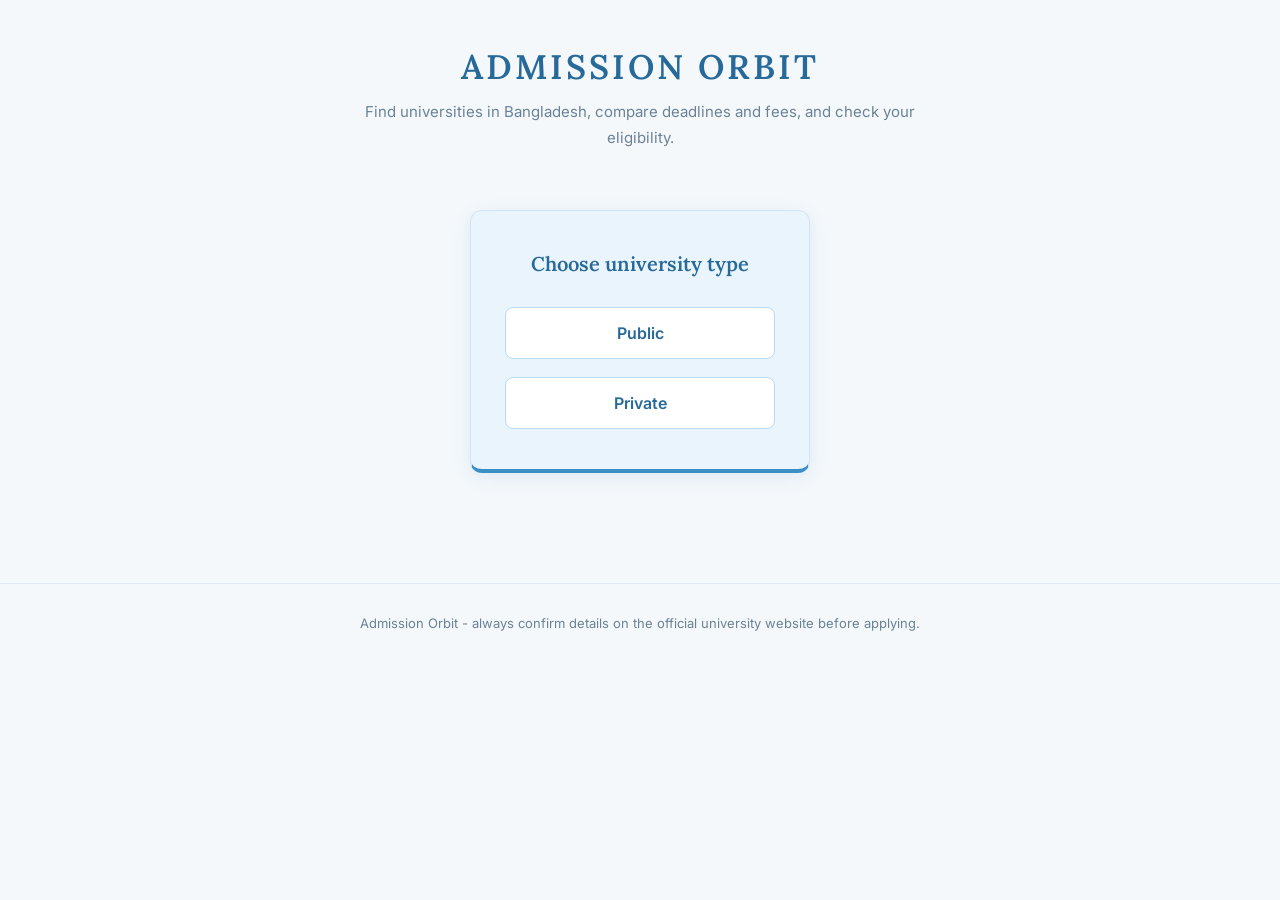
==== index.html @ e8bc0812 "almost donegit add .git add ." ====
<!DOCTYPE html>
<html lang="en">
<head>
  <meta charset="UTF-8">
  <meta name="viewport" content="width=device-width, initial-scale=1.0">
  <title>Admission Orbit</title>
  <link rel="preconnect" href="https://fonts.googleapis.com">
  <link href="https://fonts.googleapis.com/css2?family=Lora:wght@500;600&family=Inter:wght@400;500;600&display=swap" rel="stylesheet">
  <link rel="stylesheet" href="style.css">
</head>
<body>

<div class="container home">

  <h1 class="page-title">ADMISSION ORBIT</h1>
  <p class="page-sub">Find universities in Bangladesh, compare deadlines and fees, and check your eligibility.</p>

  <!-- Home Page -->
  <div id="homePage" class="page">
    <div class="button-box card-box">
      <h2>Choose university type</h2>
      <button class="big" onclick="showUniversities('public')">Public</button>
      <button class="big" onclick="showUniversities('private')">Private</button>
    </div>
  </div>

  <!-- University Page -->
  <div id="universityPage" class="page hidden">

    <div class="list-top">
      <h2 id="pageTitle" class="chip">Public Universities</h2>

      <div class="right">
        <select id="city" onchange="chooseCity()"><option value="">Your location...</option></select>
        <button onclick="useGPS()">Use my GPS</button>
        <select id="sort" onchange="render()">
          <option value="alpha">Sort: Alphabetical</option>
          <option value="distance">Sort: Distance</option>
          <option value="deadline">Sort: Application deadline</option>
          <option value="fee">Sort: Application fee</option>
        </select>
      </div>
    </div>

    <p id="locText"></p>

    <div id="universityList" class="uni-grid"></div>

    <button class="back-button" onclick="goBack()">Back</button>
  </div>

</div>

<footer class="footer">Admission Orbit - always confirm details on the official university website before applying.</footer>

<script src="data.js"></script>
<script src="script.js"></script>
</body>
</html>
---- style.css ----
* { box-sizing: border-box; margin: 0; padding: 0; }

:root {
  --sky: #3a8fc7;
  --sky-dark: #276a99;
  --sky-light: #e8f3fb;
  --sky-card: #eaf4fc;
  --bg: #f4f8fb;
  --text: #24415a;
  --muted: #6b8296;
  --line: #e1ebf3;
}

body {
  font-family: "Inter", "Segoe UI", Arial, sans-serif;
  background: var(--bg);
  color: var(--text);
  font-size: 15px;
  line-height: 1.7;
}

h1, h2, h3 { font-family: "Lora", Georgia, "Times New Roman", serif; }
.hidden { display: none; }

/* ---------- Header band (university pages) ---------- */
.hero {
  background: linear-gradient(135deg, var(--sky-dark), var(--sky) 70%, #6bb7e3);
  color: white;
  padding: 50px 20px 80px;
}
.hero-inner { max-width: 1050px; margin: auto; }
.hero h1 { font-size: 36px; font-weight: 600; line-height: 1.3; letter-spacing: 0.5px; }
.back-link { display: inline-block; margin-bottom: 20px; color: #e8f3fb; text-decoration: none; font-size: 14px; }
.back-link:hover { text-decoration: underline; }
.hero .badge { margin-bottom: 14px; }

.container { max-width: 1050px; margin: -45px auto 0; padding: 0 20px 50px; }

/* ---------- White cards with soft shadow ---------- */
.card-box {
  background: white;
  border-radius: 12px;
  border: 1px solid var(--line);
  box-shadow: 0 4px 18px rgba(39, 106, 153, 0.10);
}

/* ---------- Form controls ---------- */
button, select, input {
  padding: 10px 14px;
  border: 1px solid #cfdde8;
  border-radius: 8px;
  background: white;
  color: var(--text);
  font-size: 14px;
  font-family: inherit;
}
button { cursor: pointer; transition: 0.2s; }
button:hover { background: var(--sky-light); border-color: var(--sky); }
select:focus, input:focus { outline: 2px solid #b9dcf2; border-color: var(--sky); }

/* =====================================================
   HOME / DASHBOARD
   ===================================================== */
.container.home { margin-top: 0; padding-top: 45px; }

.page-title {
  text-align: center;
  font-size: 34px;
  font-weight: 600;
  letter-spacing: 3px;
  line-height: 1.3;
  color: var(--sky-dark);
}
.page-sub { text-align: center; margin: 10px auto 10px; max-width: 560px; font-size: 15px; color: var(--muted); }

/* Public / Private box */
.button-box {
  width: 340px;
  max-width: 100%;
  margin: 60px auto;
  padding: 36px 34px 40px;
  display: flex;
  flex-direction: column;
  gap: 18px;
  text-align: center;
  background: var(--sky-card);
  border: 1px solid #cfe5f5;
  border-bottom: 4px solid var(--sky);
}
.button-box h2 { margin-bottom: 8px; font-size: 20px; font-weight: 600; color: var(--sky-dark); }
.big { padding: 15px 20px; font-size: 16px; font-weight: 600; background: white; border: 1px solid #b9d9ee; color: var(--sky-dark); }
.big:hover { background: var(--sky); border-color: var(--sky); color: white; }

/* List page */
.list-top {
  display: flex;
  justify-content: space-between;
  align-items: center;
  flex-wrap: wrap;
  gap: 14px;
  margin-top: 40px;
}
.chip {
  display: inline-block;
  padding: 10px 22px;
  background: var(--sky-card);
  border: 1px solid #cfe5f5;
  border-bottom: 3px solid var(--sky);
  border-radius: 8px;
  font-size: 19px;
  font-weight: 600;
  color: var(--sky-dark);
}
.right { display: flex; gap: 10px; flex-wrap: wrap; }
#locText { margin: 20px 0 24px; font-size: 14px; color: var(--muted); }

/* University buttons (2 columns) */
.uni-grid { display: grid; grid-template-columns: 1fr 1fr; gap: 20px 40px; }

.uni-btn {
  display: flex;
  flex-direction: column;
  gap: 6px;
  min-height: 78px;
  padding: 16px 20px;
  background: var(--sky-card);
  color: var(--text);
  text-decoration: none;
  border-radius: 10px;
  border: 1px solid #cfe5f5;
  border-bottom: 4px solid var(--sky);
  box-shadow: 0 3px 12px rgba(39, 106, 153, 0.07);
  transition: 0.2s;
}
.uni-btn:hover { transform: translateY(-3px); background: #dcecf9; box-shadow: 0 8px 20px rgba(39, 106, 153, 0.18); }
.uni-btn b { font-size: 15px; font-weight: 600; line-height: 1.5; color: var(--sky-dark); }
.uni-btn span { font-size: 12px; line-height: 1.6; color: var(--muted); }

.back-button { display: block; width: 110px; margin: 50px 0 0 auto; padding: 11px; background: var(--sky); border-color: var(--sky); color: white; font-weight: 600; }
.back-button:hover { background: var(--sky-dark); border-color: var(--sky-dark); }

/* ---------- Badges ---------- */
.badge { align-self: flex-start; display: inline-block; padding: 4px 14px; border-radius: 20px; font-size: 11px; font-weight: 600; text-transform: uppercase; letter-spacing: 1px; background: white; color: var(--sky-dark); }
.badge.private { background: #eef0fb; color: #4a54a8; }
.hero .badge { background: rgba(255, 255, 255, 0.22); color: white; }

/* =====================================================
   UNIVERSITY PAGE
   ===================================================== */
.stats { display: grid; grid-template-columns: repeat(4, 1fr); gap: 18px; margin-bottom: 30px; }
.stat { display: flex; flex-direction: column; gap: 6px; padding: 20px; border-bottom: 4px solid var(--sky); }
.stat span { font-size: 11px; text-transform: uppercase; letter-spacing: 1px; color: var(--muted); }
.stat b { font-size: 14px; font-weight: 600; line-height: 1.5; }

.main { display: flex; gap: 30px; align-items: flex-start; }
.details { flex: 1; min-width: 0; }
#info { padding: 30px 34px; }

.block { padding: 20px 0; border-bottom: 1px solid var(--line); font-size: 14px; }
.block:first-child { padding-top: 0; }
.block h4 { margin-bottom: 8px; font-size: 12px; text-transform: uppercase; letter-spacing: 1.2px; color: var(--sky); }
.value { line-height: 1.8; }
.small { margin-top: 6px; font-size: 12.5px; line-height: 1.7; color: var(--muted); }

.unit { margin-bottom: 14px; padding: 14px 18px; background: var(--sky-light); border-left: 3px solid var(--sky); border-radius: 8px; line-height: 1.8; }
.unit b { display: block; margin-bottom: 2px; color: var(--sky-dark); }

.note { margin: 22px 0 6px; padding: 16px 18px; background: #fff8e6; border-left: 4px solid #e8b53a; border-radius: 8px; font-size: 13px; line-height: 1.8; }
.links { margin-top: 22px; }
.linkbtn { display: inline-block; margin: 0 10px 10px 0; padding: 10px 22px; background: var(--sky); color: white; text-decoration: none; border-radius: 8px; font-size: 14px; }
.linkbtn:hover { background: var(--sky-dark); }
.linkbtn.light { background: var(--sky-light); color: var(--sky-dark); }
.linkbtn.light:hover { background: #d3e8f6; }

/* Eligibility card - border at the bottom */
.eligibility { width: 340px; padding: 30px 28px; position: sticky; top: 20px; border-bottom: 4px solid var(--sky-dark); }
.eligibility h3 { font-size: 20px; font-weight: 600; line-height: 1.4; color: var(--sky-dark); }
.hint { margin: 10px 0 24px; font-size: 13px; line-height: 1.7; color: var(--muted); }
.field { margin-bottom: 18px; }
.field label { display: block; margin-bottom: 7px; font-size: 12px; font-weight: 600; text-transform: uppercase; letter-spacing: 1px; color: var(--muted); }
.field input, .field select { width: 100%; }
.primary { width: 100%; margin-top: 8px; padding: 13px; background: var(--sky); border-color: var(--sky); color: white; font-weight: 600; font-size: 15px; }
.primary:hover { background: var(--sky-dark); border-color: var(--sky-dark); }

#result { margin-top: 22px; font-size: 13px; line-height: 1.8; }
#result:empty { display: none; }
#result.ok, #result.no, #result.warn { padding: 16px 18px; border-radius: 8px; }
#result.ok { background: #eaf7f0; border-left: 4px solid #3aa876; }
#result.no { background: #fdeeee; border-left: 4px solid #d65a5a; }
#result.warn { background: #fff8e6; border-left: 4px solid #e8b53a; }

/* ---------- Footer ---------- */
.footer { padding: 28px 20px; text-align: center; font-size: 13px; color: var(--muted); border-top: 1px solid var(--line); }

/* ---------- Mobile ---------- */
@media (max-width: 800px) {
  .uni-grid { grid-template-columns: 1fr; gap: 14px; }
  .stats { grid-template-columns: 1fr 1fr; }
  .main { flex-direction: column; }
  .eligibility { width: 100%; position: static; }
  #info { padding: 24px 22px; }
  .hero h1 { font-size: 28px; }
  .page-title { font-size: 26px; letter-spacing: 2px; }
  .back-button { margin: 36px auto 0; }
}
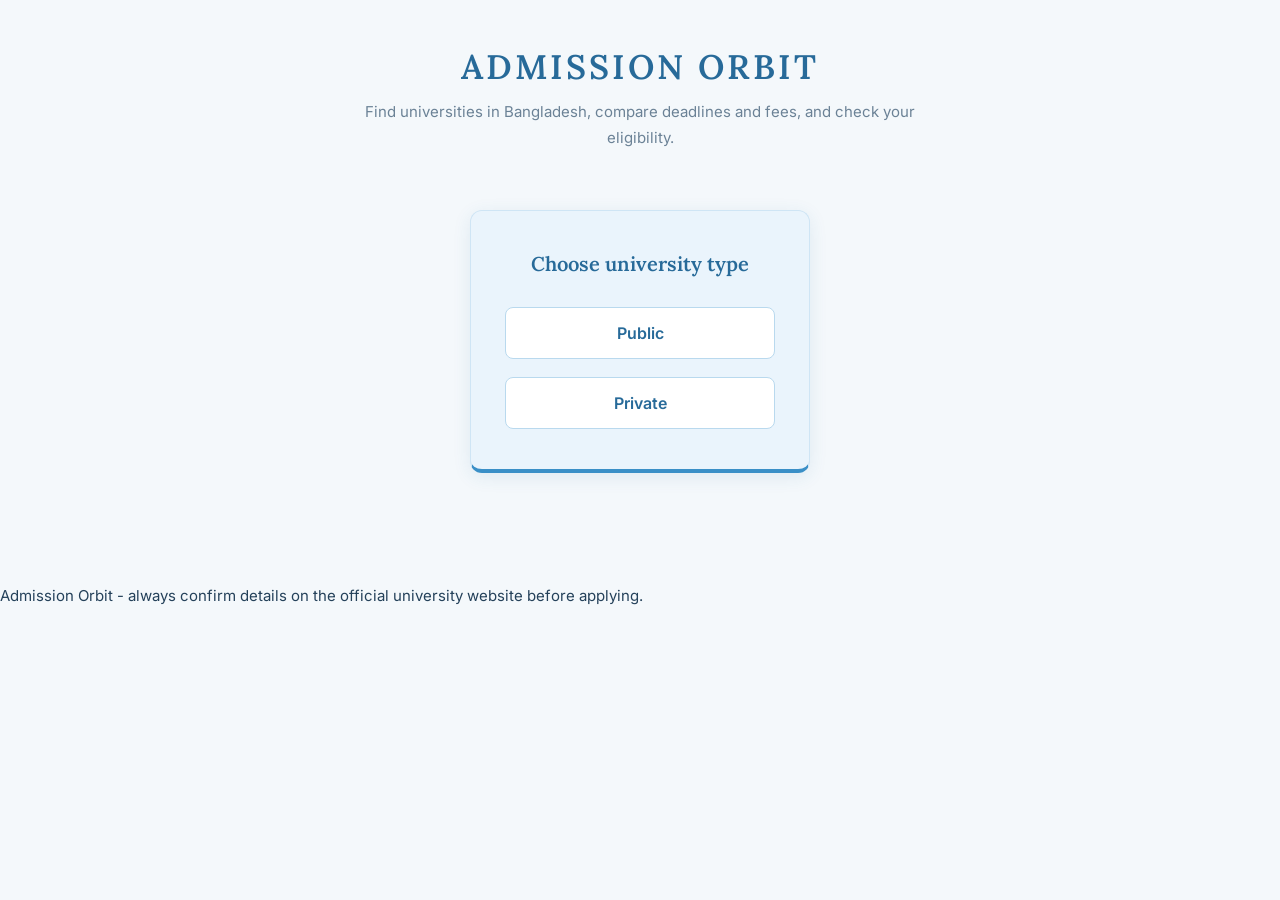
==== commit c09ef85c: "Updated All" ====
--- a/index.html
+++ b/index.html
@@ -1,59 +1,92 @@
+
 <!DOCTYPE html>
 <html lang="en">
 <head>
-  <meta charset="UTF-8">
-  <meta name="viewport" content="width=device-width, initial-scale=1.0">
-  <title>Admission Orbit</title>
-  <link rel="preconnect" href="https://fonts.googleapis.com">
-  <link href="https://fonts.googleapis.com/css2?family=Lora:wght@500;600&family=Inter:wght@400;500;600&display=swap" rel="stylesheet">
-  <link rel="stylesheet" href="style.css">
+    <meta charset="UTF-8">
+    <meta name="viewport" content="width=device-width, initial-scale=1.0">
+
+    <title>Admission Orbit</title>
+
+    <!-- Google Fonts -->
+    <link rel="preconnect" href="https://fonts.googleapis.com">
+    <link href="https://fonts.googleapis.com/css2?family=Lora:wght@500;600&family=Inter:wght@400;500;600&display=swap" rel="stylesheet">
+
+    <!-- CSS File -->
+    <link rel="stylesheet" href="style.css">
 </head>
+
 <body>
 
-<div class="container home">
+    <div class="container home">
 
-  <h1 class="page-title">ADMISSION ORBIT</h1>
-  <p class="page-sub">Find universities in Bangladesh, compare deadlines and fees, and check your eligibility.</p>
+        <h1 class="page-title">ADMISSION ORBIT</h1>
 
-  <!-- Home Page -->
-  <div id="homePage" class="page">
-    <div class="button-box card-box">
-      <h2>Choose university type</h2>
-      <button class="big" onclick="showUniversities('public')">Public</button>
-      <button class="big" onclick="showUniversities('private')">Private</button>
-    </div>
-  </div>
+        <p class="page-sub">
+            Find universities in Bangladesh, compare deadlines and fees,
+            and check your eligibility.
+        </p>
 
-  <!-- University Page -->
-  <div id="universityPage" class="page hidden">
+        <!-- Home Page -->
+        <div id="homePage" class="page">
 
-    <div class="list-top">
-      <h2 id="pageTitle" class="chip">Public Universities</h2>
+            <div class="button-box card-box">
 
-      <div class="right">
-        <select id="city" onchange="chooseCity()"><option value="">Your location...</option></select>
-        <button onclick="useGPS()">Use my GPS</button>
-        <select id="sort" onchange="render()">
-          <option value="alpha">Sort: Alphabetical</option>
-          <option value="distance">Sort: Distance</option>
-          <option value="deadline">Sort: Application deadline</option>
-          <option value="fee">Sort: Application fee</option>
-        </select>
-      </div>
+                <h2>Choose university type</h2>
+
+                <button class="big" onclick="showUniversities('public')">
+                    Public
+                </button>
+
+                <button class="big" onclick="showUniversities('private')">
+                    Private
+                </button>
+
+            </div>
+
+        </div>
+
+        <!-- University Page -->
+        <div id="universityPage" class="page hidden">
+
+            <div class="list-top">
+
+                <h2 id="pageTitle" class="chip">
+                    Public Universities
+                </h2>
+
+                <div class="right">
+
+                    <select id="sort" onchange="render()">
+                        <option value="alpha">Sort: Alphabetical</option>
+                        <option value="deadline">Sort: Application deadline</option>
+                        <option value="fee">Sort: Application fee</option>
+                    </select>
+
+                </div>
+
+            </div>
+
+            <!-- University Cards -->
+            <div id="universityList" class="uni-grid"></div>
+
+            <!-- Back Button -->
+            <button class="back-button" onclick="goBack()">
+                Back
+            </button>
+
+        </div>
+
     </div>
 
-    <p id="locText"></p>
+    <!-- Footer -->
+    <footer class="footer">
+        Admission Orbit - always confirm details on the official
+        university website before applying.
+    </footer>
 
-    <div id="universityList" class="uni-grid"></div>
+    <!-- JavaScript Files -->
+    <script src="data.js"></script>
+    <script src="script.js"></script>
 
-    <button class="back-button" onclick="goBack()">Back</button>
-  </div>
-
-</div>
-
-<footer class="footer">Admission Orbit - always confirm details on the official university website before applying.</footer>
-
-<script src="data.js"></script>
-<script src="script.js"></script>
 </body>
-</html>+</html>
--- a/style.css
+++ b/style.css
@@ -1,205 +1,565 @@
-* { box-sizing: border-box; margin: 0; padding: 0; }
+
+* {
+    box-sizing: border-box;
+    margin: 0;
+    padding: 0;
+}
 
 :root {
-  --sky: #3a8fc7;
-  --sky-dark: #276a99;
-  --sky-light: #e8f3fb;
-  --sky-card: #eaf4fc;
-  --bg: #f4f8fb;
-  --text: #24415a;
-  --muted: #6b8296;
-  --line: #e1ebf3;
+    --sky: #3a8fc7;
+    --sky-dark: #276a99;
+    --sky-light: #e8f3fb;
+    --sky-card: #eaf4fc;
+    --bg: #f4f8fb;
+    --text: #24415a;
+    --muted: #6b8296;
+    --line: #e1ebf3;
 }
 
 body {
-  font-family: "Inter", "Segoe UI", Arial, sans-serif;
-  background: var(--bg);
-  color: var(--text);
-  font-size: 15px;
-  line-height: 1.7;
-}
-
-h1, h2, h3 { font-family: "Lora", Georgia, "Times New Roman", serif; }
-.hidden { display: none; }
-
-/* ---------- Header band (university pages) ---------- */
+    font-family: "Inter", "Segoe UI", Arial, sans-serif;
+    background: var(--bg);
+    color: var(--text);
+    font-size: 15px;
+    line-height: 1.7;
+}
+
+h1, h2, h3 {
+    font-family: "Lora", Georgia, "Times New Roman", serif;
+}
+
+.hidden {
+    display: none;
+}
+
+/* Header - University Pages */
+
 .hero {
-  background: linear-gradient(135deg, var(--sky-dark), var(--sky) 70%, #6bb7e3);
-  color: white;
-  padding: 50px 20px 80px;
-}
-.hero-inner { max-width: 1050px; margin: auto; }
-.hero h1 { font-size: 36px; font-weight: 600; line-height: 1.3; letter-spacing: 0.5px; }
-.back-link { display: inline-block; margin-bottom: 20px; color: #e8f3fb; text-decoration: none; font-size: 14px; }
-.back-link:hover { text-decoration: underline; }
-.hero .badge { margin-bottom: 14px; }
-
-.container { max-width: 1050px; margin: -45px auto 0; padding: 0 20px 50px; }
-
-/* ---------- White cards with soft shadow ---------- */
+    background: linear-gradient(
+        135deg,
+        var(--sky-dark),
+        var(--sky) 70%,
+        #6bb7e3
+    );
+    color: white;
+    padding: 50px 20px 80px;
+}
+
+.hero-inner {
+    max-width: 1050px;
+    margin: auto;
+}
+
+.hero h1 {
+    font-size: 36px;
+    font-weight: 600;
+    line-height: 1.3;
+    letter-spacing: 0.5px;
+}
+
+.back-link {
+    display: inline-block;
+    margin-bottom: 20px;
+    color: #e8f3fb;
+    text-decoration: none;
+    font-size: 14px;
+}
+
+.back-link:hover {
+    text-decoration: underline;
+}
+
+.hero .badge {
+    margin-bottom: 14px;
+}
+
+/* Main Container */
+
+.container {
+    max-width: 1050px;
+    margin: -45px auto 0;
+    padding: 0 20px 50px;
+}
+
+/* White Cards */
+
 .card-box {
-  background: white;
-  border-radius: 12px;
-  border: 1px solid var(--line);
-  box-shadow: 0 4px 18px rgba(39, 106, 153, 0.10);
-}
-
-/* ---------- Form controls ---------- */
+    background: white;
+    border-radius: 12px;
+    border: 1px solid var(--line);
+    box-shadow: 0 4px 18px rgba(39, 106, 153, 0.10);
+}
+
+/* Form Controls */
+
 button, select, input {
-  padding: 10px 14px;
-  border: 1px solid #cfdde8;
-  border-radius: 8px;
-  background: white;
-  color: var(--text);
-  font-size: 14px;
-  font-family: inherit;
-}
-button { cursor: pointer; transition: 0.2s; }
-button:hover { background: var(--sky-light); border-color: var(--sky); }
-select:focus, input:focus { outline: 2px solid #b9dcf2; border-color: var(--sky); }
-
-/* =====================================================
-   HOME / DASHBOARD
-   ===================================================== */
-.container.home { margin-top: 0; padding-top: 45px; }
+    padding: 10px 14px;
+    border: 1px solid #cfdde8;
+    border-radius: 8px;
+    background: white;
+    color: var(--text);
+    font-size: 14px;
+    font-family: inherit;
+}
+
+button {
+    cursor: pointer;
+    transition: 0.2s;
+}
+
+button:hover {
+    background: var(--sky-light);
+    border-color: var(--sky);
+}
+
+select:focus, input:focus {
+    outline: 2px solid #b9dcf2;
+    border-color: var(--sky);
+}
+
+/* Home / Dashboard */
+
+.container.home {
+    margin-top: 0;
+    padding-top: 45px;
+}
 
 .page-title {
-  text-align: center;
-  font-size: 34px;
-  font-weight: 600;
-  letter-spacing: 3px;
-  line-height: 1.3;
-  color: var(--sky-dark);
-}
-.page-sub { text-align: center; margin: 10px auto 10px; max-width: 560px; font-size: 15px; color: var(--muted); }
-
-/* Public / Private box */
+    text-align: center;
+    font-size: 34px;
+    font-weight: 600;
+    letter-spacing: 3px;
+    line-height: 1.3;
+    color: var(--sky-dark);
+}
+
+.page-sub {
+    text-align: center;
+    margin: 10px auto;
+    max-width: 560px;
+    font-size: 15px;
+    color: var(--muted);
+}
+
+/* Public / Private Box */
+
 .button-box {
-  width: 340px;
-  max-width: 100%;
-  margin: 60px auto;
-  padding: 36px 34px 40px;
-  display: flex;
-  flex-direction: column;
-  gap: 18px;
-  text-align: center;
-  background: var(--sky-card);
-  border: 1px solid #cfe5f5;
-  border-bottom: 4px solid var(--sky);
-}
-.button-box h2 { margin-bottom: 8px; font-size: 20px; font-weight: 600; color: var(--sky-dark); }
-.big { padding: 15px 20px; font-size: 16px; font-weight: 600; background: white; border: 1px solid #b9d9ee; color: var(--sky-dark); }
-.big:hover { background: var(--sky); border-color: var(--sky); color: white; }
-
-/* List page */
+    width: 340px;
+    max-width: 100%;
+    margin: 60px auto;
+    padding: 36px 34px 40px;
+    display: flex;
+    flex-direction: column;
+    gap: 18px;
+    text-align: center;
+    background: var(--sky-card);
+    border: 1px solid #cfe5f5;
+    border-bottom: 4px solid var(--sky);
+}
+
+.button-box h2 {
+    margin-bottom: 8px;
+    font-size: 20px;
+    font-weight: 600;
+    color: var(--sky-dark);
+}
+
+.big {
+    padding: 15px 20px;
+    font-size: 16px;
+    font-weight: 600;
+    background: white;
+    border: 1px solid #b9d9ee;
+    color: var(--sky-dark);
+}
+
+.big:hover {
+    background: var(--sky);
+    border-color: var(--sky);
+    color: white;
+}
+
+/* University List Page */
+
 .list-top {
-  display: flex;
-  justify-content: space-between;
-  align-items: center;
-  flex-wrap: wrap;
-  gap: 14px;
-  margin-top: 40px;
-}
+    display: flex;
+    align-items: center;
+    justify-content: space-between;
+    margin-top: 40px;
+    margin-bottom: 25px;
+}
+
 .chip {
-  display: inline-block;
-  padding: 10px 22px;
-  background: var(--sky-card);
-  border: 1px solid #cfe5f5;
-  border-bottom: 3px solid var(--sky);
-  border-radius: 8px;
-  font-size: 19px;
-  font-weight: 600;
-  color: var(--sky-dark);
-}
-.right { display: flex; gap: 10px; flex-wrap: wrap; }
-#locText { margin: 20px 0 24px; font-size: 14px; color: var(--muted); }
-
-/* University buttons (2 columns) */
-.uni-grid { display: grid; grid-template-columns: 1fr 1fr; gap: 20px 40px; }
+    display: inline-block;
+    padding: 10px 22px;
+    background: var(--sky-card);
+    border: 1px solid #cfe5f5;
+    border-bottom: 3px solid var(--sky);
+    border-radius: 8px;
+    font-size: 19px;
+    font-weight: 600;
+    color: var(--sky-dark);
+}
+
+.right {
+    display: flex;
+    gap: 10px;
+    flex-wrap: wrap;
+}
+
+#locText {
+    margin: 20px 0 24px;
+    font-size: 14px;
+    color: var(--muted);
+}
+
+/* University Buttons */
+
+.uni-grid {
+    display: grid;
+    grid-template-columns: 1fr 1fr;
+    gap: 20px 40px;
+}
 
 .uni-btn {
-  display: flex;
-  flex-direction: column;
-  gap: 6px;
-  min-height: 78px;
-  padding: 16px 20px;
-  background: var(--sky-card);
-  color: var(--text);
-  text-decoration: none;
-  border-radius: 10px;
-  border: 1px solid #cfe5f5;
-  border-bottom: 4px solid var(--sky);
-  box-shadow: 0 3px 12px rgba(39, 106, 153, 0.07);
-  transition: 0.2s;
-}
-.uni-btn:hover { transform: translateY(-3px); background: #dcecf9; box-shadow: 0 8px 20px rgba(39, 106, 153, 0.18); }
-.uni-btn b { font-size: 15px; font-weight: 600; line-height: 1.5; color: var(--sky-dark); }
-.uni-btn span { font-size: 12px; line-height: 1.6; color: var(--muted); }
-
-.back-button { display: block; width: 110px; margin: 50px 0 0 auto; padding: 11px; background: var(--sky); border-color: var(--sky); color: white; font-weight: 600; }
-.back-button:hover { background: var(--sky-dark); border-color: var(--sky-dark); }
-
-/* ---------- Badges ---------- */
-.badge { align-self: flex-start; display: inline-block; padding: 4px 14px; border-radius: 20px; font-size: 11px; font-weight: 600; text-transform: uppercase; letter-spacing: 1px; background: white; color: var(--sky-dark); }
-.badge.private { background: #eef0fb; color: #4a54a8; }
-.hero .badge { background: rgba(255, 255, 255, 0.22); color: white; }
-
-/* =====================================================
-   UNIVERSITY PAGE
-   ===================================================== */
-.stats { display: grid; grid-template-columns: repeat(4, 1fr); gap: 18px; margin-bottom: 30px; }
-.stat { display: flex; flex-direction: column; gap: 6px; padding: 20px; border-bottom: 4px solid var(--sky); }
-.stat span { font-size: 11px; text-transform: uppercase; letter-spacing: 1px; color: var(--muted); }
-.stat b { font-size: 14px; font-weight: 600; line-height: 1.5; }
-
-.main { display: flex; gap: 30px; align-items: flex-start; }
-.details { flex: 1; min-width: 0; }
-#info { padding: 30px 34px; }
-
-.block { padding: 20px 0; border-bottom: 1px solid var(--line); font-size: 14px; }
-.block:first-child { padding-top: 0; }
-.block h4 { margin-bottom: 8px; font-size: 12px; text-transform: uppercase; letter-spacing: 1.2px; color: var(--sky); }
-.value { line-height: 1.8; }
-.small { margin-top: 6px; font-size: 12.5px; line-height: 1.7; color: var(--muted); }
-
-.unit { margin-bottom: 14px; padding: 14px 18px; background: var(--sky-light); border-left: 3px solid var(--sky); border-radius: 8px; line-height: 1.8; }
-.unit b { display: block; margin-bottom: 2px; color: var(--sky-dark); }
-
-.note { margin: 22px 0 6px; padding: 16px 18px; background: #fff8e6; border-left: 4px solid #e8b53a; border-radius: 8px; font-size: 13px; line-height: 1.8; }
-.links { margin-top: 22px; }
-.linkbtn { display: inline-block; margin: 0 10px 10px 0; padding: 10px 22px; background: var(--sky); color: white; text-decoration: none; border-radius: 8px; font-size: 14px; }
-.linkbtn:hover { background: var(--sky-dark); }
-.linkbtn.light { background: var(--sky-light); color: var(--sky-dark); }
-.linkbtn.light:hover { background: #d3e8f6; }
-
-/* Eligibility card - border at the bottom */
-.eligibility { width: 340px; padding: 30px 28px; position: sticky; top: 20px; border-bottom: 4px solid var(--sky-dark); }
-.eligibility h3 { font-size: 20px; font-weight: 600; line-height: 1.4; color: var(--sky-dark); }
-.hint { margin: 10px 0 24px; font-size: 13px; line-height: 1.7; color: var(--muted); }
-.field { margin-bottom: 18px; }
-.field label { display: block; margin-bottom: 7px; font-size: 12px; font-weight: 600; text-transform: uppercase; letter-spacing: 1px; color: var(--muted); }
-.field input, .field select { width: 100%; }
-.primary { width: 100%; margin-top: 8px; padding: 13px; background: var(--sky); border-color: var(--sky); color: white; font-weight: 600; font-size: 15px; }
-.primary:hover { background: var(--sky-dark); border-color: var(--sky-dark); }
-
-#result { margin-top: 22px; font-size: 13px; line-height: 1.8; }
-#result:empty { display: none; }
-#result.ok, #result.no, #result.warn { padding: 16px 18px; border-radius: 8px; }
-#result.ok { background: #eaf7f0; border-left: 4px solid #3aa876; }
-#result.no { background: #fdeeee; border-left: 4px solid #d65a5a; }
-#result.warn { background: #fff8e6; border-left: 4px solid #e8b53a; }
-
-/* ---------- Footer ---------- */
-.footer { padding: 28px 20px; text-align: center; font-size: 13px; color: var(--muted); border-top: 1px solid var(--line); }
-
-/* ---------- Mobile ---------- */
-@media (max-width: 800px) {
-  .uni-grid { grid-template-columns: 1fr; gap: 14px; }
-  .stats { grid-template-columns: 1fr 1fr; }
-  .main { flex-direction: column; }
-  .eligibility { width: 100%; position: static; }
-  #info { padding: 24px 22px; }
-  .hero h1 { font-size: 28px; }
-  .page-title { font-size: 26px; letter-spacing: 2px; }
-  .back-button { margin: 36px auto 0; }
-}+    display: flex;
+    flex-direction: column;
+    gap: 6px;
+    min-height: 78px;
+    padding: 16px 20px;
+    background: var(--sky-card);
+    color: var(--text);
+    text-decoration: none;
+    border-radius: 10px;
+    border: 1px solid #cfe5f5;
+    border-bottom: 4px solid var(--sky);
+    box-shadow: 0 3px 12px rgba(39, 106, 153, 0.07);
+    transition: 0.2s;
+}
+
+.uni-btn:hover {
+    transform: translateY(-3px);
+    background: #dcecf9;
+    box-shadow: 0 8px 20px rgba(39, 106, 153, 0.18);
+}
+
+.uni-btn b {
+    font-size: 15px;
+    font-weight: 600;
+    line-height: 1.5;
+    color: var(--sky-dark);
+}
+
+.uni-btn span {
+    font-size: 12px;
+    line-height: 1.6;
+    color: var(--muted);
+}
+
+.back-button {
+    display: block;
+    width: 110px;
+    margin: 50px 0 0 auto;
+    padding: 11px;
+    background: var(--sky);
+    border-color: var(--sky);
+    color: white;
+    font-weight: 600;
+}
+
+.back-button:hover {
+    background: var(--sky-dark);
+    border-color: var(--sky-dark);
+}
+
+/* Badges */
+
+.badge {
+    align-self: flex-start;
+    display: inline-block;
+    padding: 4px 14px;
+    border-radius: 20px;
+    font-size: 11px;
+    font-weight: 600;
+    text-transform: uppercase;
+    letter-spacing: 1px;
+    background: white;
+    color: var(--sky-dark);
+}
+
+.badge.private {
+    background: #eef0fb;
+    color: #4a54a8;
+}
+
+.hero .badge {
+    background: rgba(255, 255, 255, 0.22);
+    color: white;
+}
+
+/* Quick Facts */
+
+.stats {
+    display: grid;
+    grid-template-columns: repeat(4, 1fr);
+    gap: 18px;
+    margin-bottom: 30px;
+}
+
+.stat {
+    display: flex;
+    flex-direction: column;
+    gap: 6px;
+    padding: 20px;
+    border-bottom: 4px solid var(--sky);
+}
+
+.stat span {
+    font-size: 11px;
+    text-transform: uppercase;
+    letter-spacing: 1px;
+    color: var(--muted);
+}
+
+.stat b {
+    font-size: 14px;
+    font-weight: 600;
+    line-height: 1.5;
+}
+
+/* Main Details Layout */
+
+.main {
+    display: flex;
+    gap: 30px;
+    align-items: flex-start;
+}
+
+.details {
+    flex: 1;
+    min-width: 0;
+}
+
+#info {
+    padding: 30px 34px;
+}
+
+/* Information Blocks */
+
+.block {
+    padding: 20px 0;
+    border-bottom: 1px solid var(--line);
+    font-size: 14px;
+}
+
+.block:first-child {
+    padding-top: 0;
+}
+
+.block h4 {
+    margin-bottom: 8px;
+    font-size: 12px;
+    text-transform: uppercase;
+    letter-spacing: 1.2px;
+    color: var(--sky);
+}
+
+.value {
+    line-height: 1.8;
+}
+
+.small {
+    margin-top: 6px;
+    font-size: 12.5px;
+    line-height: 1.7;
+    color: var(--muted);
+}
+
+/* University Units */
+
+.unit {
+    margin-bottom: 14px;
+    padding: 14px 18px;
+    background: var(--sky-light);
+    border-left: 3px solid var(--sky);
+    border-radius: 8px;
+    line-height: 1.8;
+}
+
+.unit b {
+    display: block;
+    margin-bottom: 2px;
+    color: var(--sky-dark);
+}
+
+/* Notes and Links */
+
+.note {
+    margin: 22px 0 6px;
+    padding: 16px 18px;
+    background: #fff8e6;
+    border-left: 4px solid #e8b53a;
+    border-radius: 8px;
+    font-size: 13px;
+    line-height: 1.8;
+}
+
+.links {
+    margin-top: 22px;
+}
+
+.linkbtn {
+    display: inline-block;
+    margin: 0 10px 10px 0;
+    padding: 10px 22px;
+    background: var(--sky);
+    color: white;
+    text-decoration: none;
+    border-radius: 8px;
+    font-size: 14px;
+}
+
+.linkbtn:hover {
+    background: var(--sky-dark);
+}
+
+.linkbtn.light {
+    background: var(--sky-light);
+    color: var(--sky-dark);
+}
+
+.linkbtn.light:hover {
+    background: #d3e8f6;
+}
+
+/* Eligibility Card */
+
+.eligibility {
+    width: 340px;
+    flex-shrink: 0;
+    padding: 30px 28px;
+    position: sticky;
+    top: 20px;
+    border-bottom: 4px solid var(--sky-dark);
+}
+
+.eligibility h3 {
+    font-size: 20px;
+    font-weight: 600;
+    line-height: 1.4;
+    color: var(--sky-dark);
+}
+
+.hint {
+    margin: 10px 0 24px;
+    font-size: 13px;
+    line-height: 1.7;
+    color: var(--muted);
+}
+
+.field {
+    display: flex;
+    flex-direction: column;
+    width: 100%;
+    margin-bottom: 18px;
+}
+
+.field label {
+    display: block;
+    margin-bottom: 8px;
+    font-size: 12px;
+    font-weight: 600;
+    text-transform: uppercase;
+    letter-spacing: 1px;
+    color: var(--muted);
+}
+
+.field input,
+.field select {
+    display: block;
+    width: 100%;
+    padding: 12px;
+}
+
+.primary {
+    width: 100%;
+    margin-top: 8px;
+    padding: 13px;
+    background: var(--sky);
+    border-color: var(--sky);
+    color: white;
+    font-weight: 600;
+    font-size: 15px;
+}
+
+.primary:hover {
+    background: var(--sky-dark);
+    border-color: var(--sky-dark);
+}
+
+
+/* Eligibility Card */
+
+.eligibility {
+    width: 340px;
+    flex-shrink: 0;
+    padding: 30px 28px;
+    position: sticky;
+    top: 20px;
+    border-bottom: 4px solid var(--sky-dark);
+}
+
+.eligibility h3 {
+    font-size: 20px;
+    font-weight: 600;
+    line-height: 1.4;
+    color: var(--sky-dark);
+}
+
+.hint {
+    margin: 10px 0 24px;
+    font-size: 13px;
+    line-height: 1.7;
+    color: var(--muted);
+}
+
+.field {
+    display: flex;
+    flex-direction: column;
+    width: 100%;
+    margin-bottom: 18px;
+}
+
+.field label {
+    display: block;
+    margin-bottom: 8px;
+    font-size: 12px;
+    font-weight: 600;
+    text-transform: uppercase;
+    letter-spacing: 1px;
+    color: var(--muted);
+}
+
+.field input,
+.field select {
+    display: block;
+    width: 100%;
+    padding: 12px;
+    height: 44px;
+}
+
+.primary {
+    width: 100%;
+    margin-top: 8px;
+    padding: 13px;
+    background: var(--sky);
+    border-color: var(--sky);
+    color: white;
+    font-weight: 600;
+    font-size: 15px;
+}
+
+.primary:hover {
+    background: var(--sky-dark);
+    border-color: var(--sky-dark);
+}
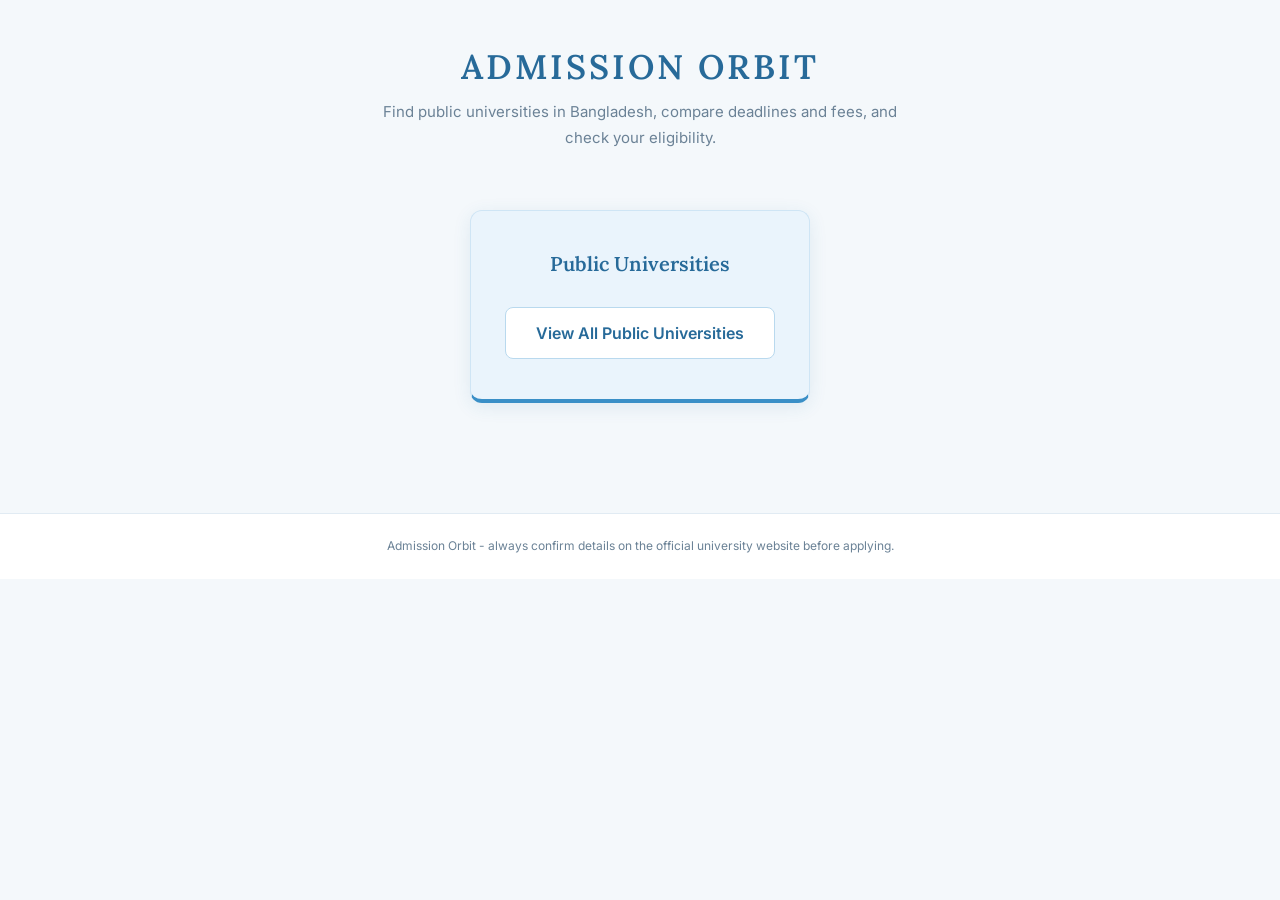
==== commit dce4c946: "Done" ====
--- a/index.html
+++ b/index.html
@@ -1,4 +1,3 @@
-
 <!DOCTYPE html>
 <html lang="en">
 <head>
@@ -11,7 +10,7 @@
     <link rel="preconnect" href="https://fonts.googleapis.com">
     <link href="https://fonts.googleapis.com/css2?family=Lora:wght@500;600&family=Inter:wght@400;500;600&display=swap" rel="stylesheet">
 
-    <!-- CSS File -->
+    <!-- CSS -->
     <link rel="stylesheet" href="style.css">
 </head>
 
@@ -22,7 +21,7 @@
         <h1 class="page-title">ADMISSION ORBIT</h1>
 
         <p class="page-sub">
-            Find universities in Bangladesh, compare deadlines and fees,
+            Find public universities in Bangladesh, compare deadlines and fees,
             and check your eligibility.
         </p>
 
@@ -31,14 +30,10 @@
 
             <div class="button-box card-box">
 
-                <h2>Choose university type</h2>
+                <h2>Public Universities</h2>
 
-                <button class="big" onclick="showUniversities('public')">
-                    Public
-                </button>
-
-                <button class="big" onclick="showUniversities('private')">
-                    Private
+                <button class="big" onclick="showUniversities()">
+                    View All Public Universities
                 </button>
 
             </div>
@@ -50,9 +45,7 @@
 
             <div class="list-top">
 
-                <h2 id="pageTitle" class="chip">
-                    Public Universities
-                </h2>
+                <h2 class="chip">Public Universities</h2>
 
                 <div class="right">
 
@@ -84,9 +77,8 @@
         university website before applying.
     </footer>
 
-    <!-- JavaScript Files -->
-    <script src="data.js"></script>
+    <!-- JavaScript -->
     <script src="script.js"></script>
 
 </body>
-</html>
+</html>
--- a/style.css
+++ b/style.css
@@ -1,4 +1,3 @@
-
 * {
     box-sizing: border-box;
     margin: 0;
@@ -32,7 +31,8 @@
     display: none;
 }
 
-/* Header - University Pages */
+
+/* Header */
 
 .hero {
     background: linear-gradient(
@@ -41,6 +41,7 @@
         var(--sky) 70%,
         #6bb7e3
     );
+
     color: white;
     padding: 50px 20px 80px;
 }
@@ -69,9 +70,6 @@
     text-decoration: underline;
 }
 
-.hero .badge {
-    margin-bottom: 14px;
-}
 
 /* Main Container */
 
@@ -81,7 +79,8 @@
     padding: 0 20px 50px;
 }
 
-/* White Cards */
+
+/* Cards */
 
 .card-box {
     background: white;
@@ -90,6 +89,7 @@
     box-shadow: 0 4px 18px rgba(39, 106, 153, 0.10);
 }
 
+
 /* Form Controls */
 
 button, select, input {
@@ -117,7 +117,8 @@
     border-color: var(--sky);
 }
 
-/* Home / Dashboard */
+
+/* Home Page */
 
 .container.home {
     margin-top: 0;
@@ -141,17 +142,21 @@
     color: var(--muted);
 }
 
-/* Public / Private Box */
+
+/* Public University Box */
 
 .button-box {
     width: 340px;
     max-width: 100%;
     margin: 60px auto;
     padding: 36px 34px 40px;
+
     display: flex;
     flex-direction: column;
     gap: 18px;
+
     text-align: center;
+
     background: var(--sky-card);
     border: 1px solid #cfe5f5;
     border-bottom: 4px solid var(--sky);
@@ -179,14 +184,16 @@
     color: white;
 }
 
-/* University List Page */
+
+/* University List */
 
 .list-top {
     display: flex;
     align-items: center;
     justify-content: space-between;
-    margin-top: 40px;
-    margin-bottom: 25px;
+    margin: 40px 0 25px;
+    gap: 15px;
+    flex-wrap: wrap;
 }
 
 .chip {
@@ -201,38 +208,31 @@
     color: var(--sky-dark);
 }
 
-.right {
-    display: flex;
-    gap: 10px;
-    flex-wrap: wrap;
-}
-
-#locText {
-    margin: 20px 0 24px;
-    font-size: 14px;
-    color: var(--muted);
-}
-
-/* University Buttons */
-
 .uni-grid {
     display: grid;
     grid-template-columns: 1fr 1fr;
     gap: 20px 40px;
 }
 
+
+/* University Buttons */
+
 .uni-btn {
     display: flex;
     flex-direction: column;
     gap: 6px;
+
     min-height: 78px;
     padding: 16px 20px;
+
     background: var(--sky-card);
     color: var(--text);
     text-decoration: none;
+
     border-radius: 10px;
     border: 1px solid #cfe5f5;
     border-bottom: 4px solid var(--sky);
+
     box-shadow: 0 3px 12px rgba(39, 106, 153, 0.07);
     transition: 0.2s;
 }
@@ -255,12 +255,16 @@
     line-height: 1.6;
     color: var(--muted);
 }
+
+
+/* Back Button */
 
 .back-button {
     display: block;
     width: 110px;
     margin: 50px 0 0 auto;
     padding: 11px;
+
     background: var(--sky);
     border-color: var(--sky);
     color: white;
@@ -272,30 +276,28 @@
     border-color: var(--sky-dark);
 }
 
+
 /* Badges */
 
 .badge {
-    align-self: flex-start;
     display: inline-block;
     padding: 4px 14px;
     border-radius: 20px;
+
     font-size: 11px;
     font-weight: 600;
     text-transform: uppercase;
     letter-spacing: 1px;
+
     background: white;
     color: var(--sky-dark);
-}
-
-.badge.private {
-    background: #eef0fb;
-    color: #4a54a8;
 }
 
 .hero .badge {
     background: rgba(255, 255, 255, 0.22);
     color: white;
 }
+
 
 /* Quick Facts */
 
@@ -327,6 +329,7 @@
     line-height: 1.5;
 }
 
+
 /* Main Details Layout */
 
 .main {
@@ -343,6 +346,7 @@
 #info {
     padding: 30px 34px;
 }
+
 
 /* Information Blocks */
 
@@ -375,6 +379,7 @@
     color: var(--muted);
 }
 
+
 /* University Units */
 
 .unit {
@@ -391,6 +396,7 @@
     margin-bottom: 2px;
     color: var(--sky-dark);
 }
+
 
 /* Notes and Links */
 
@@ -423,14 +429,6 @@
     background: var(--sky-dark);
 }
 
-.linkbtn.light {
-    background: var(--sky-light);
-    color: var(--sky-dark);
-}
-
-.linkbtn.light:hover {
-    background: #d3e8f6;
-}
 
 /* Eligibility Card */
 
@@ -479,6 +477,7 @@
     display: block;
     width: 100%;
     padding: 12px;
+    height: 44px;
 }
 
 .primary {
@@ -498,68 +497,102 @@
 }
 
 
-/* Eligibility Card */
-
-.eligibility {
-    width: 340px;
-    flex-shrink: 0;
-    padding: 30px 28px;
-    position: sticky;
-    top: 20px;
-    border-bottom: 4px solid var(--sky-dark);
-}
-
-.eligibility h3 {
-    font-size: 20px;
-    font-weight: 600;
-    line-height: 1.4;
-    color: var(--sky-dark);
-}
-
-.hint {
-    margin: 10px 0 24px;
+/* Eligibility Results */
+
+#result {
+    margin-top: 20px;
     font-size: 13px;
-    line-height: 1.7;
-    color: var(--muted);
-}
-
-.field {
-    display: flex;
-    flex-direction: column;
-    width: 100%;
-    margin-bottom: 18px;
-}
-
-.field label {
-    display: block;
-    margin-bottom: 8px;
+    line-height: 1.8;
+}
+
+.ok {
+    padding: 14px;
+    background: #e9f7ef;
+    border-left: 4px solid #35a66a;
+    border-radius: 8px;
+    color: #246b45;
+}
+
+.warn {
+    padding: 14px;
+    background: #fff8e6;
+    border-left: 4px solid #e8b53a;
+    border-radius: 8px;
+    color: #80601a;
+}
+
+.no {
+    padding: 14px;
+    background: #fdeeee;
+    border-left: 4px solid #d9534f;
+    border-radius: 8px;
+    color: #963b38;
+}
+
+
+/* Footer */
+
+.footer {
+    padding: 22px 20px;
+    text-align: center;
     font-size: 12px;
-    font-weight: 600;
-    text-transform: uppercase;
-    letter-spacing: 1px;
-    color: var(--muted);
-}
-
-.field input,
-.field select {
-    display: block;
-    width: 100%;
-    padding: 12px;
-    height: 44px;
-}
-
-.primary {
-    width: 100%;
-    margin-top: 8px;
-    padding: 13px;
-    background: var(--sky);
-    border-color: var(--sky);
-    color: white;
-    font-weight: 600;
-    font-size: 15px;
-}
-
-.primary:hover {
-    background: var(--sky-dark);
-    border-color: var(--sky-dark);
-}
+    color: var(--muted);
+    background: white;
+    border-top: 1px solid var(--line);
+}
+
+
+/* Responsive Design */
+
+@media (max-width: 800px) {
+
+    .main {
+        flex-direction: column;
+    }
+
+    .details {
+        width: 100%;
+    }
+
+    .eligibility {
+        width: 100%;
+        position: static;
+    }
+
+    .stats {
+        grid-template-columns: repeat(2, 1fr);
+    }
+
+}
+
+@media (max-width: 600px) {
+
+    .uni-grid {
+        grid-template-columns: 1fr;
+        gap: 15px;
+    }
+
+    .page-title {
+        font-size: 27px;
+        letter-spacing: 2px;
+    }
+
+    .hero h1 {
+        font-size: 27px;
+    }
+
+    #info {
+        padding: 22px 20px;
+    }
+
+    .container {
+        padding-left: 15px;
+        padding-right: 15px;
+    }
+
+}
+
+.container:not(.home) {
+    margin-top: 0;
+    padding-top: 30px;
+}
